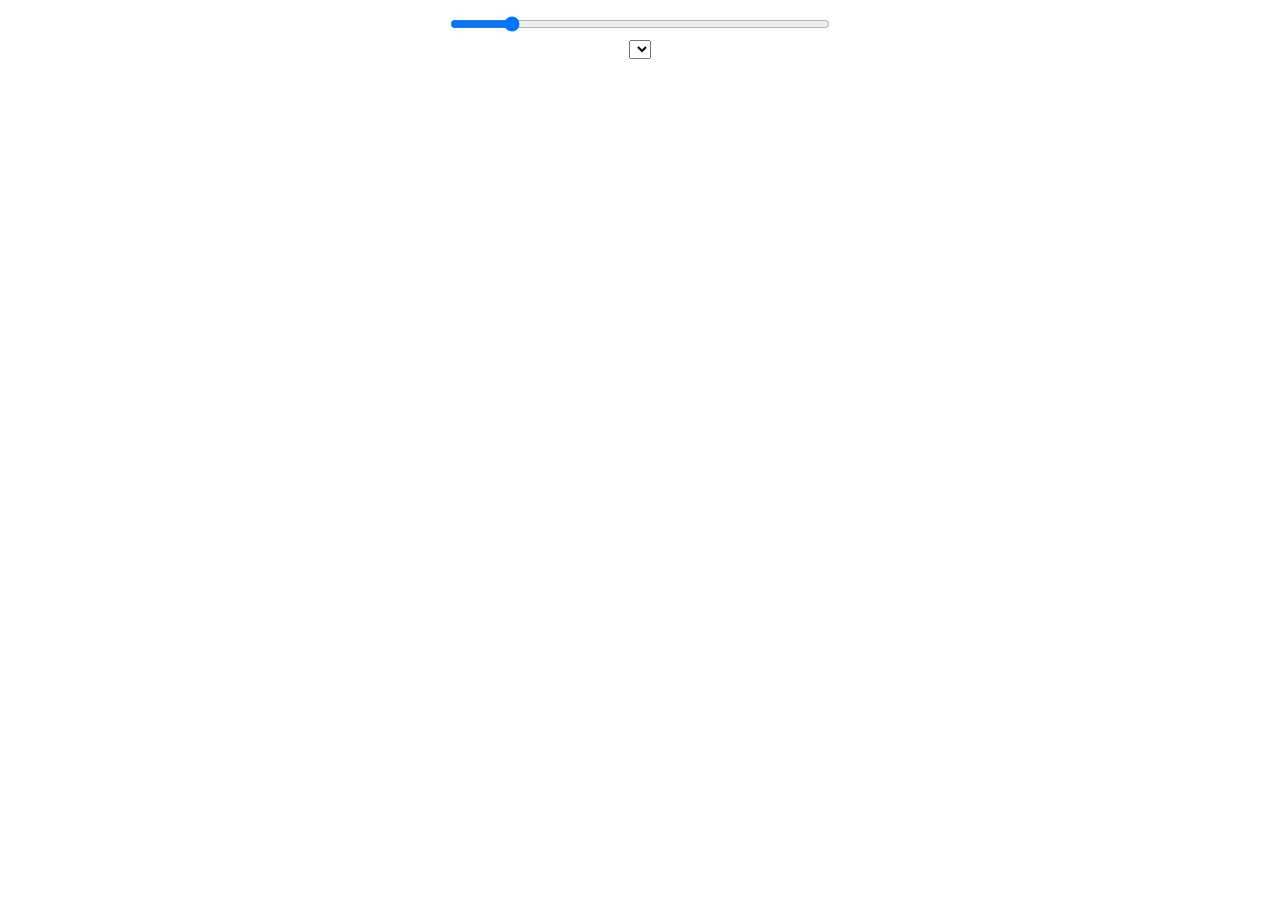
==== index.html @ 464d2f4b "v0.1" ====
<!DOCTYPE html>
<html lang="en">

<head>
  <meta charset="UTF-8">
  <meta http-equiv="X-UA-Compatible" content="IE=edge">
  <meta name="viewport" content="width=device-width, initial-scale=1.0">
  <title>Document</title>
  <link rel="stylesheet" href="fontcache.css">

  <script>
    function updateFontStyle(font) { document.getElementById("sample-text-display").style.fontFamily = font.value; }
    function updateFontSize() { document.querySelector('#sample-text-display-slider').addEventListener('input', e => document.querySelector('#sample-text-display').style.fontSize = e.target.value + 'pt'); }
  </script>
</head>

<body style="text-align:center;">

  <div class="wrapper">
    <input style="display: block; width: 30%; height: 32px; margin: 0 auto;" id="sample-text-display-slider" type="range" min="12" max="256" value="48" id="slider" step="1"
      onchange="updateFontSize()">

    <select name="fontselect" id="input-font" class="input" onchange="updateFontStyle(this);">
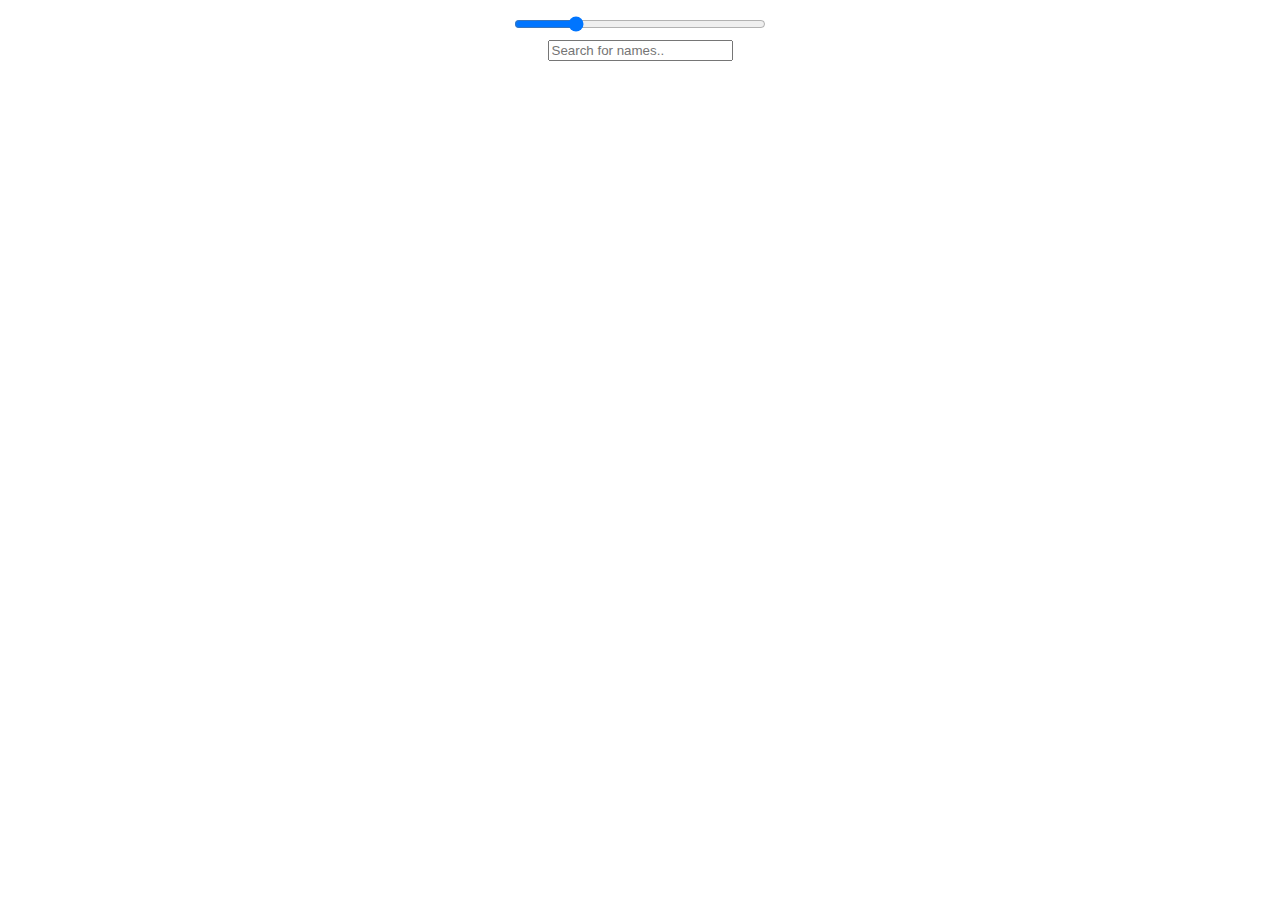
==== commit a8c48060: "v0.4.0" ====
--- a/index.html
+++ b/index.html
@@ -8,16 +8,40 @@
   <title>Document</title>
   <link rel="stylesheet" href="fontcache.css">
 
+  <style>
+    #typeview_TypefaceDisplayContainer {
+      display: grid;
+      /* grid-template-columns: ; */
+    }
+
+    .typeview_TypefaceDisplay {
+      display: flex;
+      border: 1px solid black;
+      border-radius: 8px;
+      padding: 24px;
+      font-size: 24pt;
+      /* width: 100%; */
+      cursor: pointer;
+      /* height: 100px; */
+      margin: 5px 0;
+      align-items: center;
+      justify-content: center;
+    }
+  </style>
+
   <script>
-    function updateFontStyle(font) { document.getElementById("sample-text-display").style.fontFamily = font.value; }
-    function updateFontSize() { document.querySelector('#sample-text-display-slider').addEventListener('input', e => document.querySelector('#sample-text-display').style.fontSize = e.target.value + 'pt'); }
+    
+
   </script>
 </head>
 
 <body style="text-align:center;">
 
+  <input id="typeview_TypefaceSizeSlider" style="display: block; width: 20%; height: 32px; margin: 0 auto;" type="range"
+    min="12" max="64" value="24" id="slider" step="1" onchange="typeview_UpdateFontSize()">
+
+  <input type="text" id="typeview_SearchBox" onkeyup="typeview_FilterTypeface()" placeholder="Search for names..">
+
   <div class="wrapper">
-    <input style="display: block; width: 30%; height: 32px; margin: 0 auto;" id="sample-text-display-slider" type="range" min="12" max="256" value="48" id="slider" step="1"
-      onchange="updateFontSize()">
-
-    <select name="fontselect" id="input-font" class="input" onchange="updateFontStyle(this);">+    <div id="typeview_TypefaceDisplayContainer">
+      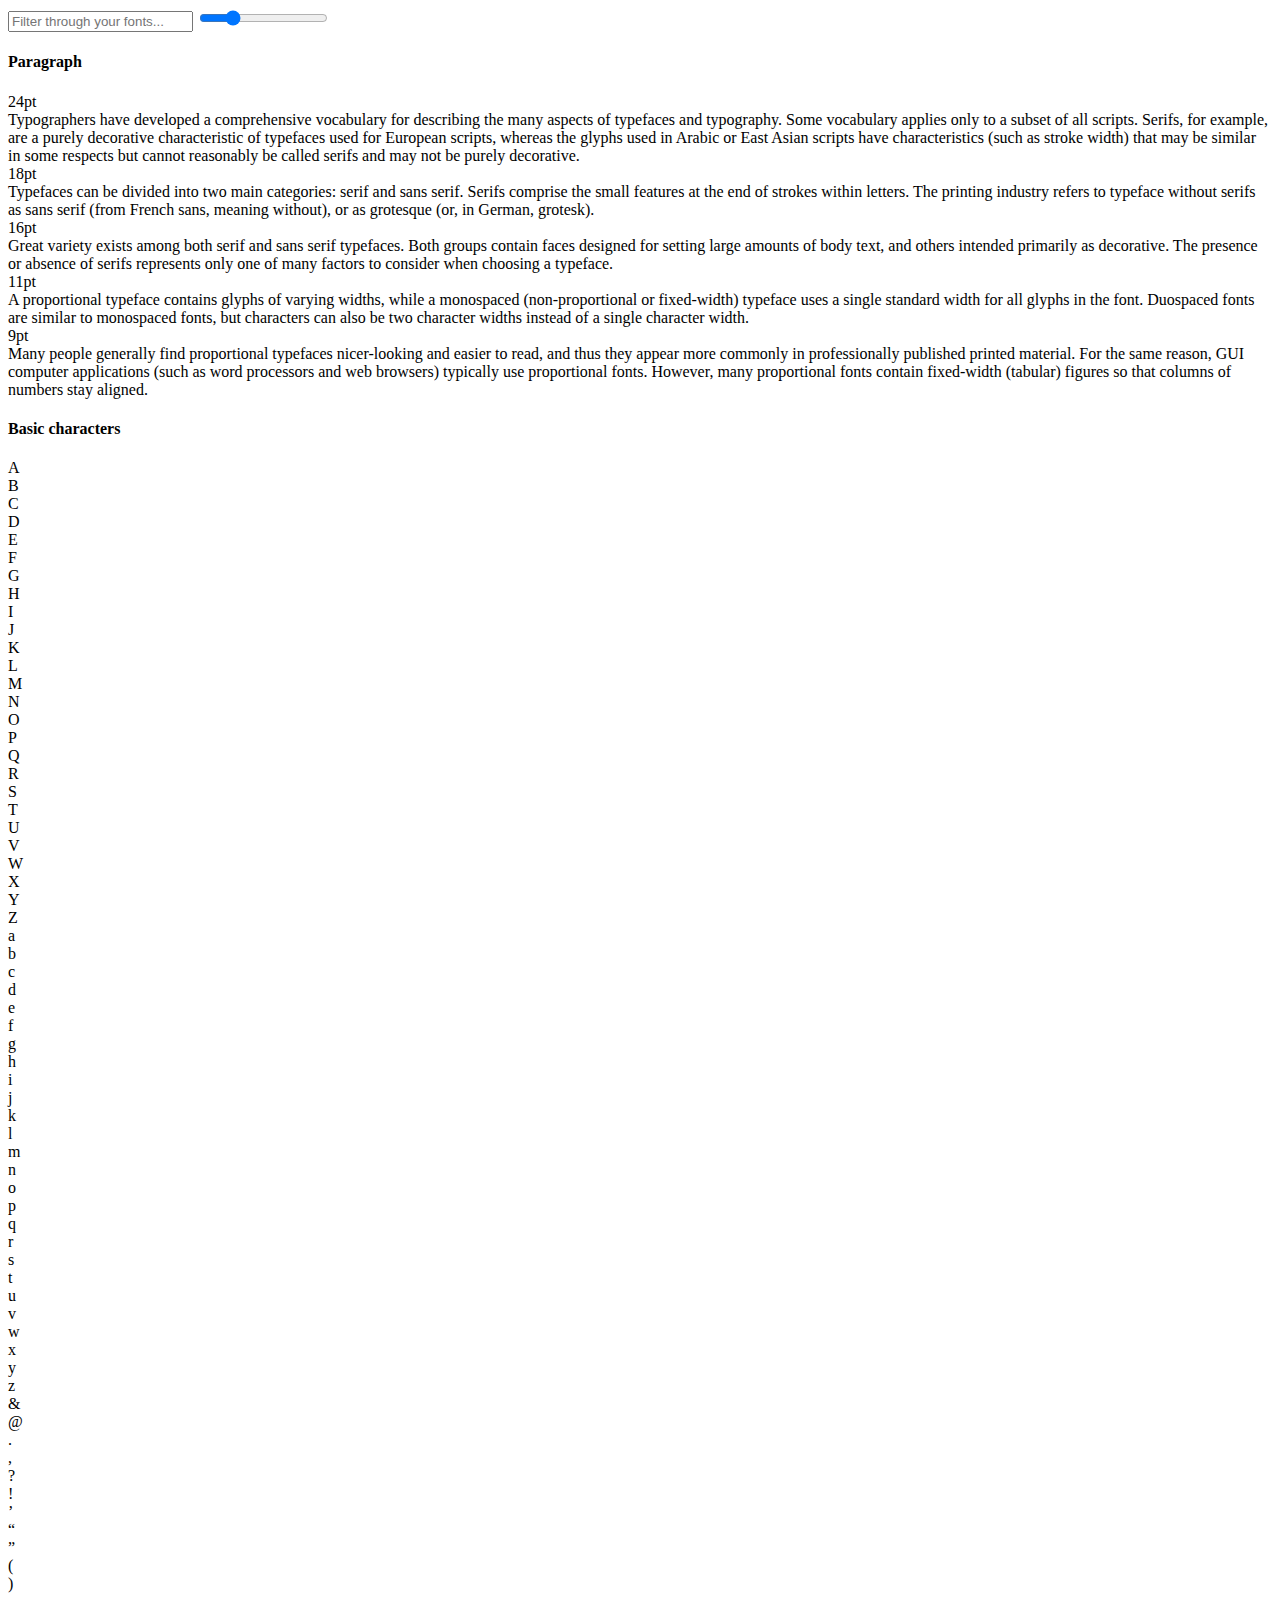
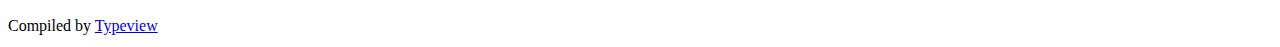
==== commit 4927bb22: "v0.7.0" ====
--- a/index.html
+++ b/index.html
@@ -1,3 +1,8 @@
+<!-- 
+  Webpage compiled by typeview
+  https://github.com/neuralpain/typeview
+-->
+
 <!DOCTYPE html>
 <html lang="en">
 
@@ -6,42 +11,167 @@
   <meta http-equiv="X-UA-Compatible" content="IE=edge">
   <meta name="viewport" content="width=device-width, initial-scale=1.0">
   <title>Document</title>
-  <link rel="stylesheet" href="fontcache.css">
-
-  <style>
-    #typeview_TypefaceDisplayContainer {
-      display: grid;
-      /* grid-template-columns: ; */
-    }
-
-    .typeview_TypefaceDisplay {
-      display: flex;
-      border: 1px solid black;
-      border-radius: 8px;
-      padding: 24px;
-      font-size: 24pt;
-      /* width: 100%; */
-      cursor: pointer;
-      /* height: 100px; */
-      margin: 5px 0;
-      align-items: center;
-      justify-content: center;
-    }
-  </style>
-
-  <script>
-    
-
-  </script>
+  <link rel="stylesheet" href="_fontwebview/fontcache.css">
+  <link rel="stylesheet" href="_fontwebview/styles.css">
+  <script>console.log("Webpage compiled by typeview: \"https://github.com/neuralpain/typeview\"")</script>
 </head>
 
-<body style="text-align:center;">
+<body>
 
-  <input id="typeview_TypefaceSizeSlider" style="display: block; width: 20%; height: 32px; margin: 0 auto;" type="range"
-    min="12" max="64" value="24" id="slider" step="1" onchange="typeview_UpdateFontSize()">
+  <div id="typeview_InputContainer">
+    <input id="typeview_SearchBox" type="text" onkeyup="typeview_FilterTypeface()"
+      placeholder="Filter through your fonts...">
+    <input id="typeview_TypefaceSizeSlider" class="font-size-slider" type="range" min="12" max="64" value="24"
+      id="slider" step="1" onchange="typeview_UpdateFontSize()">
+  </div>
 
-  <input type="text" id="typeview_SearchBox" onkeyup="typeview_FilterTypeface()" placeholder="Search for names..">
+  <!-- SPECIMEN -->
 
-  <div class="wrapper">
-    <div id="typeview_TypefaceDisplayContainer">
-      +  <div id="typeview_SpecimenContainer">
+    <div class="typeview-specimen">
+      <h4 class="specimen-label">Paragraph</h4>
+      <div id="specimen-size">
+        <div class="specimen-size-container font-size-24">
+          <div class="specimen-size-label">24pt</div>
+          <div>Typographers have developed a comprehensive vocabulary for describing the many
+            aspects of
+            typefaces and typography. Some vocabulary applies only to a subset of all scripts. Serifs, for example, are
+            a
+            purely decorative characteristic of typefaces used for European scripts, whereas the glyphs used in Arabic
+            or
+            East Asian scripts have characteristics (such as stroke width) that may be similar in some respects but
+            cannot
+            reasonably be called serifs and may not be purely decorative.
+          </div>
+        </div>
+
+        <div class="specimen-size-container font-size-18">
+          <div class="specimen-size-label">18pt</div>
+          <div>Typefaces can be divided into two main categories: serif and sans serif. Serifs
+            comprise the small features at the end of strokes within letters. The printing industry refers to typeface
+            without serifs as sans serif (from French sans, meaning without), or as grotesque (or, in German, grotesk).
+          </div>
+        </div>
+
+        <div class="specimen-size-container font-size-16">
+          <div class="specimen-size-label">16pt</div>
+          <div>Great variety exists among both serif and sans serif typefaces. Both groups contain
+            faces designed for setting large amounts of body text, and others intended primarily as decorative. The
+            presence or absence of serifs represents only one of many factors to consider when choosing a typeface.
+          </div>
+        </div>
+
+        <div class="specimen-size-container font-size-11">
+          <div class="specimen-size-label">11pt</div>
+          <div>A proportional typeface contains glyphs of varying widths, while a monospaced
+            (non-proportional or fixed-width) typeface uses a single standard width for all glyphs in the font.
+            Duospaced
+            fonts are similar to monospaced fonts, but characters can also be two character widths instead of a single
+            character width.</div>
+        </div>
+
+        <div class="specimen-size-container font-size-9">
+          <div class="specimen-size-label">9pt</div>
+          <div>Many people generally find proportional typefaces nicer-looking and easier to read,
+            and
+            thus they appear more commonly in professionally published printed material. For the same reason, GUI
+            computer
+            applications (such as word processors and web browsers) typically use proportional fonts. However, many
+            proportional fonts contain fixed-width (tabular) figures so that columns of numbers stay aligned.</div>
+        </div>
+      </div>
+    </div>
+    <div class="typeview-specimen">
+      <h4 class="specimen-label">Basic characters</h4>
+      <div id="specimen-character" class="font-size-32">
+        <div class="character">A</div>
+        <div class="character">B</div>
+        <div class="character">C</div>
+        <div class="character">D</div>
+        <div class="character">E</div>
+        <div class="character">F</div>
+        <div class="character">G</div>
+        <div class="character">H</div>
+        <div class="character">I</div>
+        <div class="character">J</div>
+        <div class="character">K</div>
+        <div class="character">L</div>
+        <div class="character">M</div>
+        <div class="character">N</div>
+        <div class="character">O</div>
+        <div class="character">P</div>
+        <div class="character">Q</div>
+        <div class="character">R</div>
+        <div class="character">S</div>
+        <div class="character">T</div>
+        <div class="character">U</div>
+        <div class="character">V</div>
+        <div class="character">W</div>
+        <div class="character">X</div>
+        <div class="character">Y</div>
+        <div class="character">Z</div>
+        <div class="character">a</div>
+        <div class="character">b</div>
+        <div class="character">c</div>
+        <div class="character">d</div>
+        <div class="character">e</div>
+        <div class="character">f</div>
+        <div class="character">g</div>
+        <div class="character">h</div>
+        <div class="character">i</div>
+        <div class="character">j</div>
+        <div class="character">k</div>
+        <div class="character">l</div>
+        <div class="character">m</div>
+        <div class="character">n</div>
+        <div class="character">o</div>
+        <div class="character">p</div>
+        <div class="character">q</div>
+        <div class="character">r</div>
+        <div class="character">s</div>
+        <div class="character">t</div>
+        <div class="character">u</div>
+        <div class="character">v</div>
+        <div class="character">w</div>
+        <div class="character">x</div>
+        <div class="character">y</div>
+        <div class="character">z</div>
+        <div class="character">&</div>
+        <div class="character">@</div>
+        <div class="character">.</div>
+        <div class="character">,</div>
+        <div class="character">?</div>
+        <div class="character">!</div>
+        <div class="character">’</div>
+        <div class="character">“</div>
+        <div class="character">”</div>
+        <div class="character">(</div>
+        <div class="character">)</div>
+      </div>
+    </div>
+  </div>
+
+  <!-- END SPECIMEN -->
+
+  <div class="wrapper" style="margin-top: 24px;">
+    <div id="typeview_TypefaceDisplayContainer"></div>
+  </div>
+
+  <footer style="margin: 12px auto; font-size: 16px;">Compiled by <a
+      href="https://github.com/neuralpain/typeview">Typeview</a></footer>
+
+</body>
+
+<script src="_fontwebview/typefaces.js"></script>
+<script src="_fontwebview/script.js"></script>
+
+<script>
+  typeview_InvokeListOfNames()
+</script>
+
+</html>
+
+<!-- 
+  Webpage compiled by typeview
+  https://github.com/neuralpain/typeview
+-->
